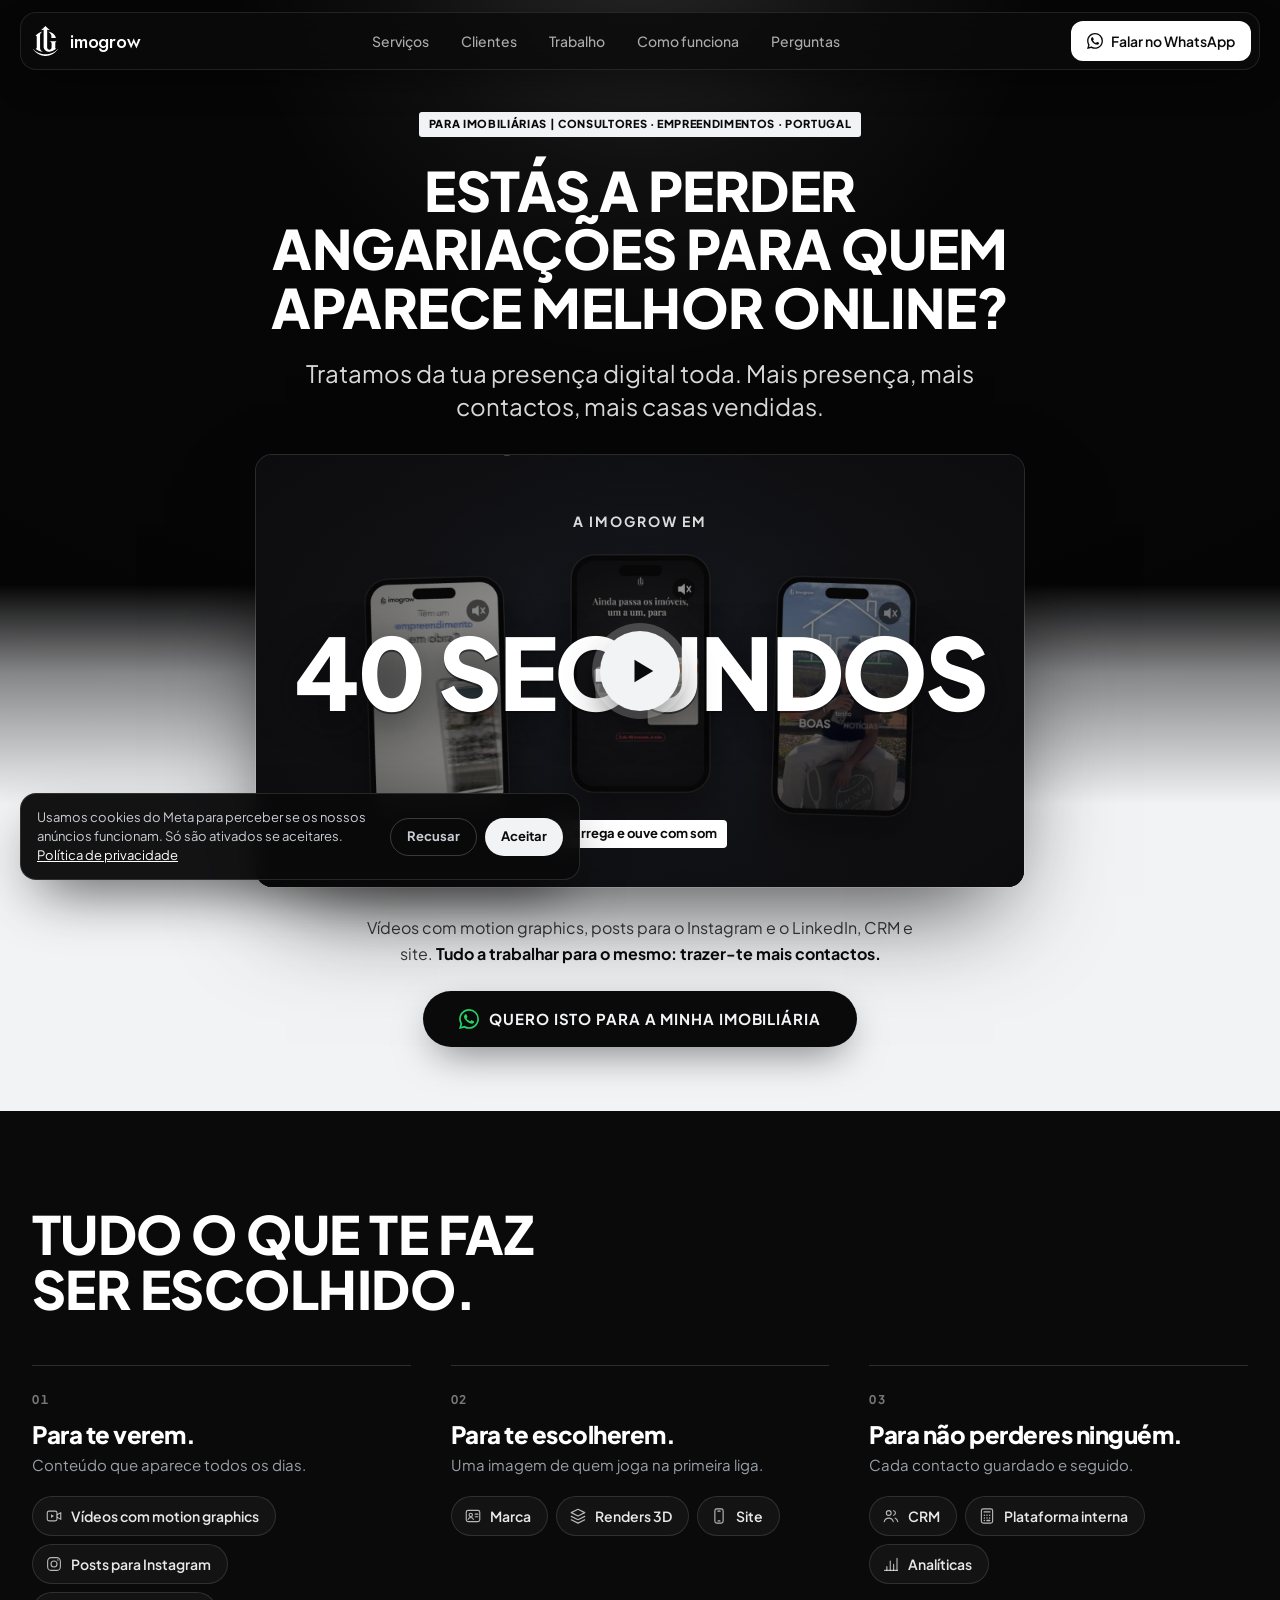
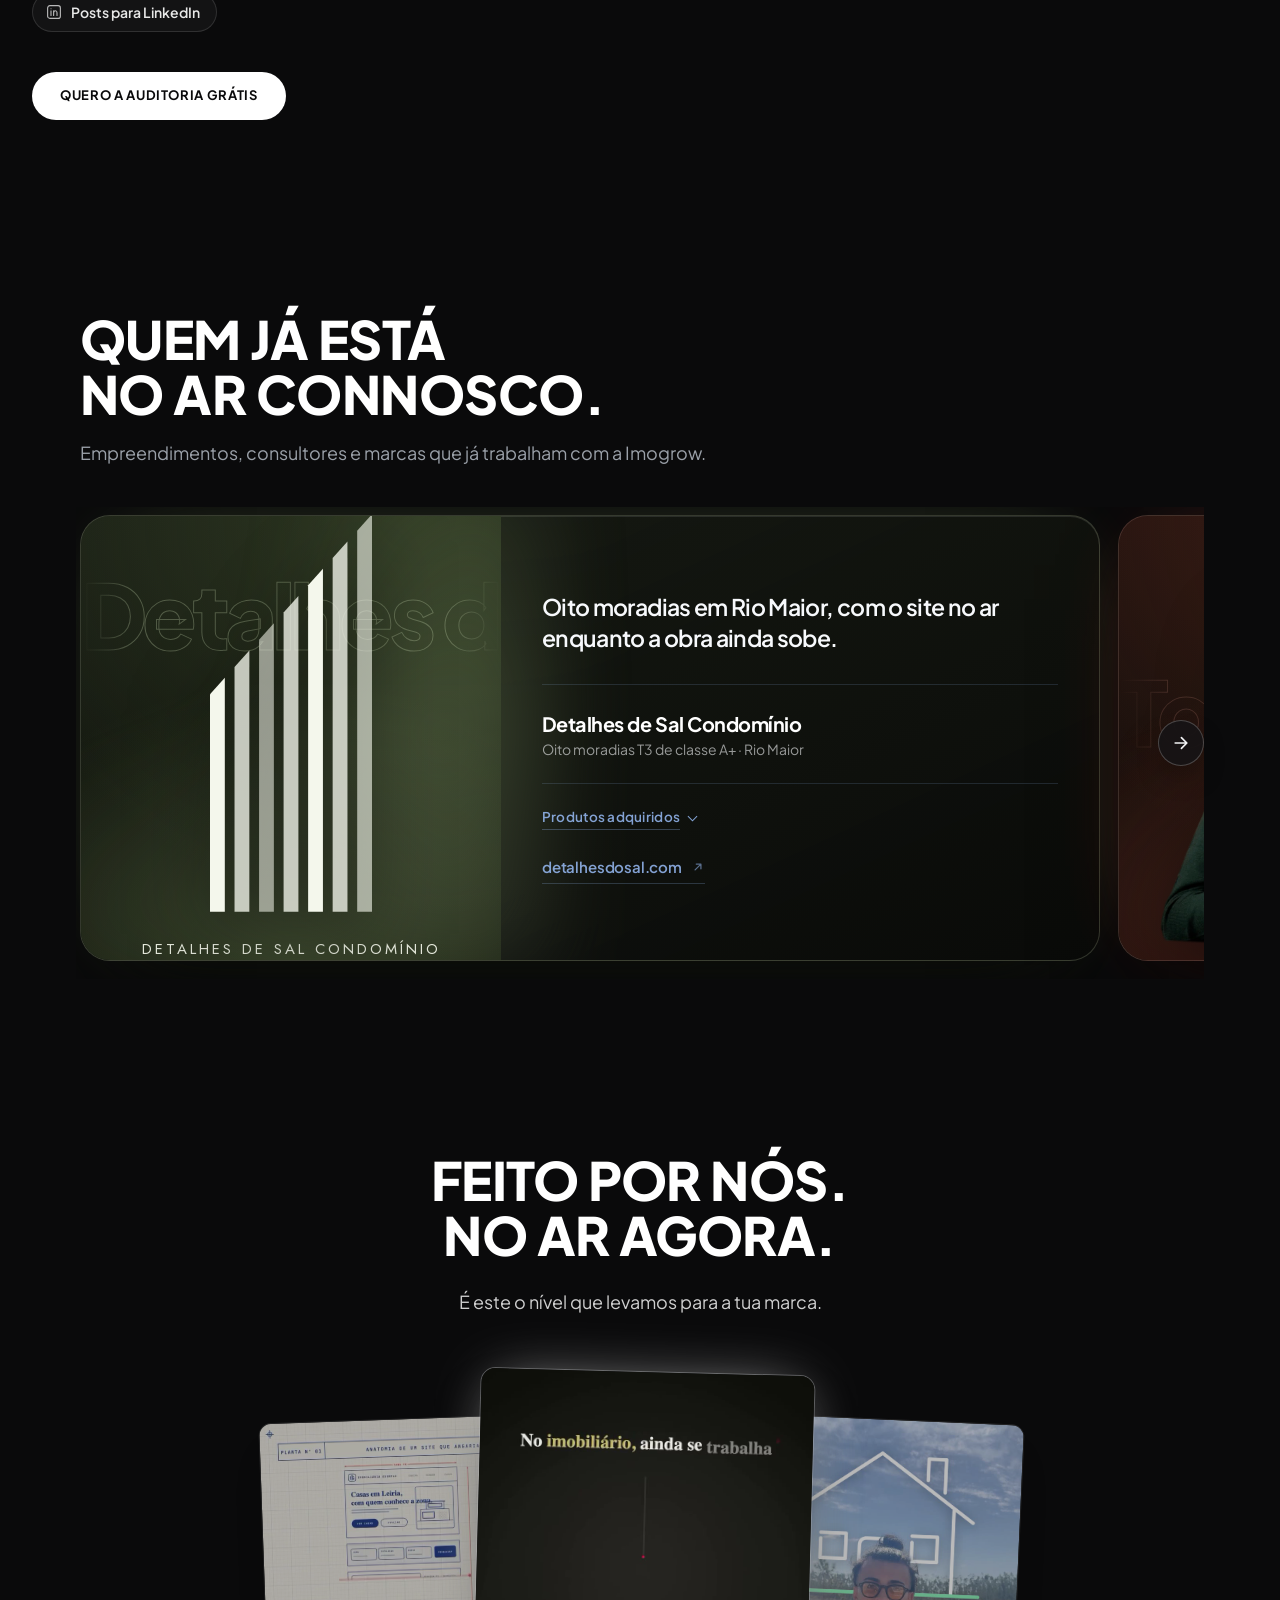
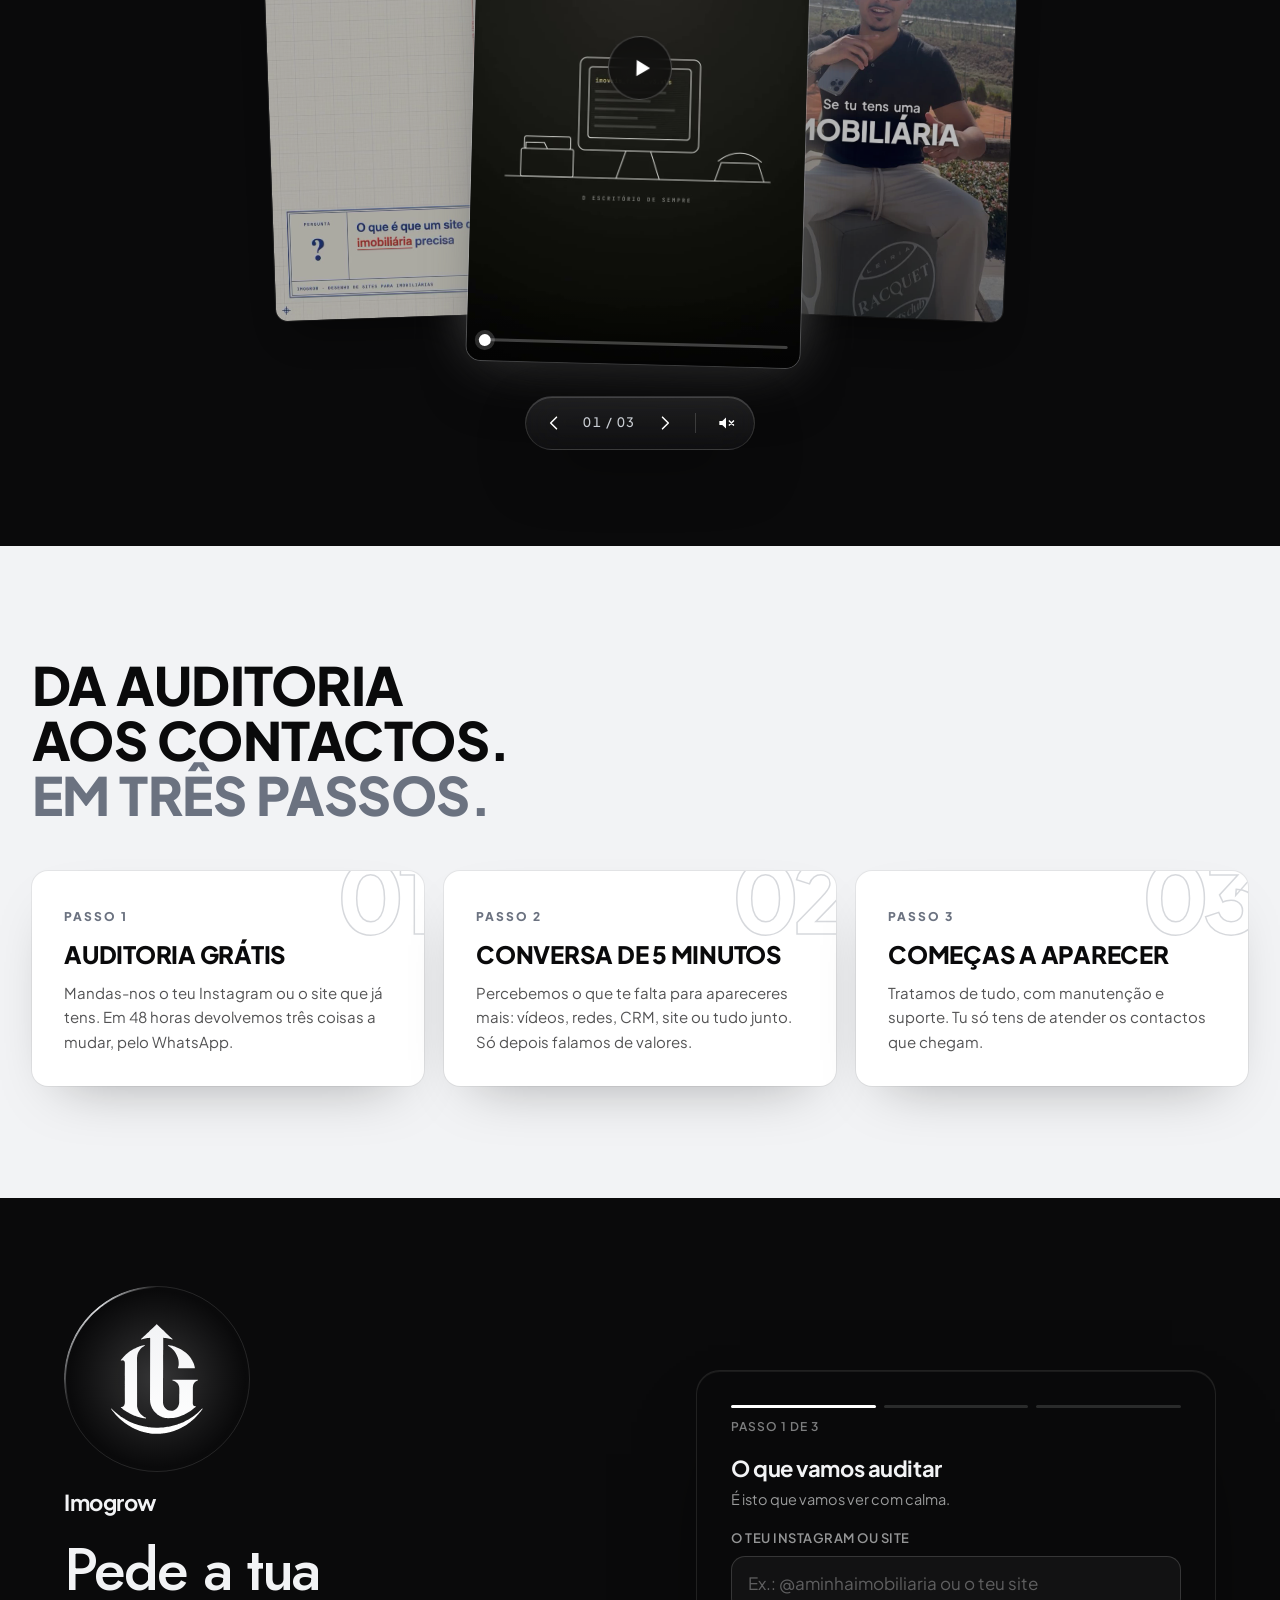
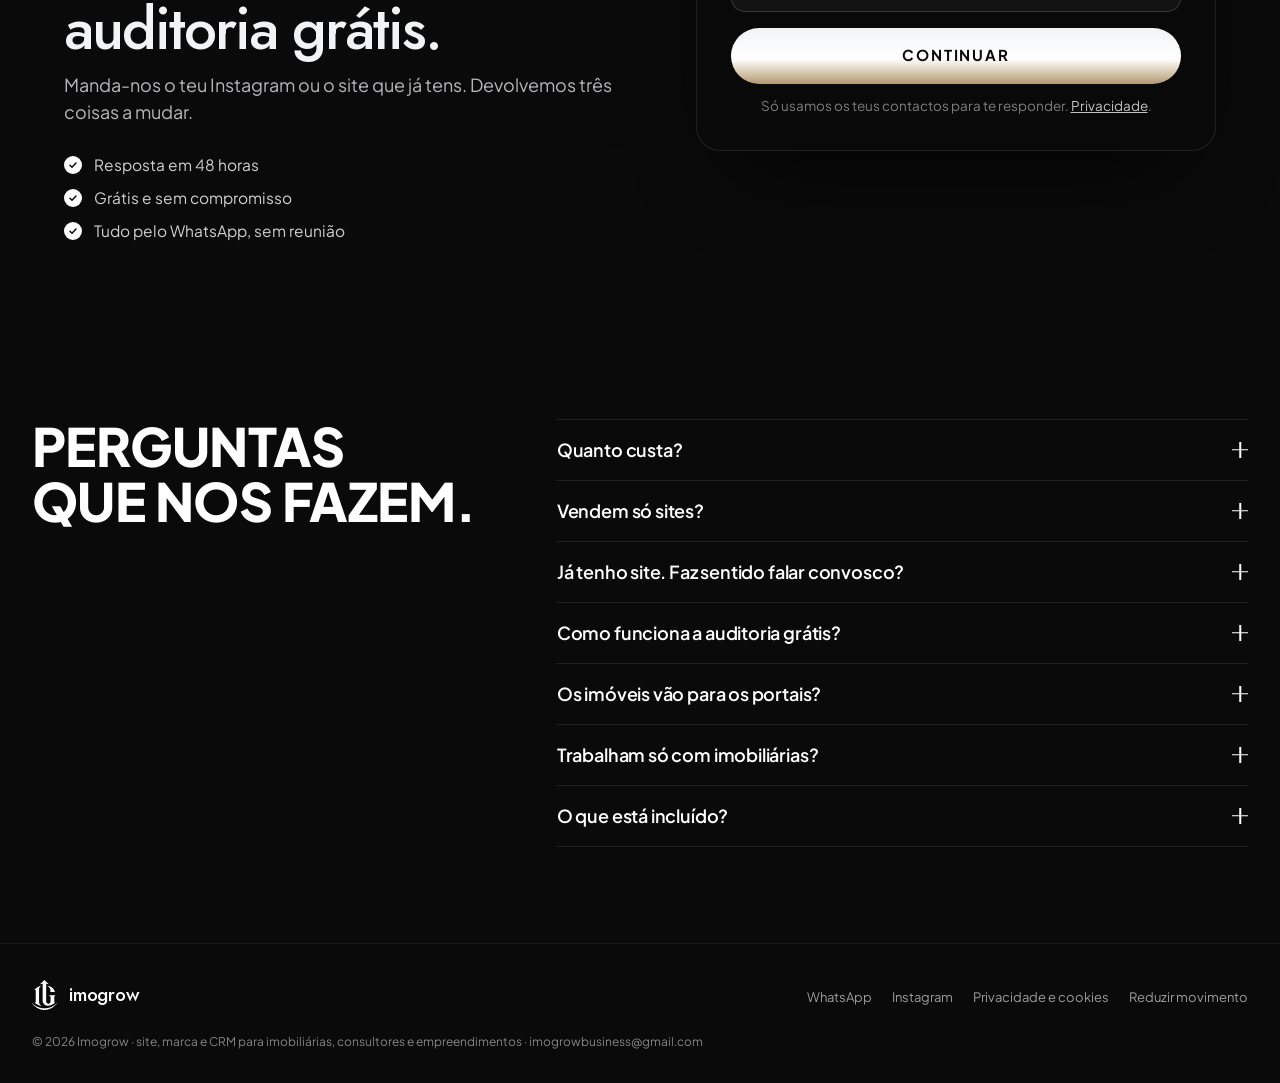
==== index.html @ 4630609e "Prévia da nova landing da Imogrow (só o site montado, sem código)" ====
<!doctype html>
<html lang="pt-PT">
<head><meta name="robots" content="noindex,nofollow">
<meta charset="utf-8">
<meta name="viewport" content="width=device-width, initial-scale=1, viewport-fit=cover">
<title>Imogrow · Site, marca e CRM para imobiliárias em Portugal</title>
<meta name="description" content="A tua presença digital toda: vídeos com motion graphics, redes sociais, CRM e site. Mais presença, mais contactos. Auditoria grátis em 48 horas.">
<link rel="canonical" href="https://imogrow.pt/">
<meta property="og:type" content="website">
<meta property="og:site_name" content="Imogrow">
<meta property="og:locale" content="pt_PT">
<meta property="og:url" content="https://imogrow.pt/">
<meta property="og:title" content="Imogrow · Estás a perder angariações para quem aparece melhor online?">
<meta property="og:description" content="A tua presença digital toda. Auditoria grátis em 48 horas.">
<meta property="og:image" content="https://imogrow.pt/og.jpg">
<meta property="og:image:type" content="image/jpeg">
<meta property="og:image:width" content="1200">
<meta property="og:image:height" content="630">
<meta property="og:image:alt" content="Imogrow · site, marca e CRM para imobiliárias">
<meta name="twitter:card" content="summary_large_image">
<meta name="twitter:title" content="Imogrow · Site, marca e CRM para imobiliárias">
<meta name="twitter:description" content="A tua presença digital toda. Auditoria grátis em 48 horas.">
<meta name="twitter:image" content="https://imogrow.pt/og.jpg">
<meta name="theme-color" content="#0A0A0B">
<link rel="icon" href="./brand/favicon.svg" type="image/svg+xml">
<link rel="apple-touch-icon" href="./brand/apple-touch-icon.png">
<link rel="preload" href="./fonts/pjs-latin.woff2" as="font" type="font/woff2" crossorigin>
<link rel="preload" href="./media/imogrow-explicativo-capa.jpg" as="image" fetchpriority="high">
<style>html{background:#0a0a0b;color-scheme:dark}</style>
<script>(function(){var h=document.documentElement,c=null;try{c=localStorage.getItem("ig-calm")}catch(e){}var off=c==="1"||(c!=="0"&&matchMedia("(prefers-reduced-motion: reduce)").matches);h.dataset.mov=off?"off":"on";if(c!=="1"&&!location.hash&&!/Lighthouse|bot|crawl|spider|facebookexternalhit/i.test(navigator.userAgent)){h.classList.add("abre");try{history.scrollRestoration="manual"}catch(e){}setTimeout(function(){h.classList.remove("abre")},4500)}})()</script>
<script type="application/ld+json">{"@context":"https://schema.org","@type":"ProfessionalService","name":"Imogrow","description":"Site, marca e CRM para imobiliárias, consultores e empreendimentos.","url":"https://imogrow.pt/","telephone":"+351916868318","email":"imogrowbusiness@gmail.com","areaServed":"PT","sameAs":["https://www.instagram.com/imogrow/"]}</script>
<script src="./pixel.js" defer></script>
  <script type="module" crossorigin src="./app/index-C5SwoF0Z.js"></script>
  <link rel="stylesheet" crossorigin href="./app/index-BoEfmRqk.css">
</head>
<body>
<noscript>
<div style="max-width:640px;margin:0 auto;padding:96px 20px;font-family:Arial,sans-serif;color:#f2f3f5;line-height:1.5">
<h1 style="font-size:2rem;line-height:1.1;color:#fff">Site, marca e CRM para imobiliárias.</h1>
<p>A tua presença digital toda, tratada por uma só equipa. Auditoria grátis em 48 horas.</p>
<p><a style="color:#fff" href="https://wa.me/351916868318">WhatsApp +351 916 868 318</a> · <a style="color:#fff" href="https://www.instagram.com/imogrow/">Instagram @imogrow</a></p>
</div>
</noscript>
<div id="raiz" data-raiz="./"></div>
</body>
</html>
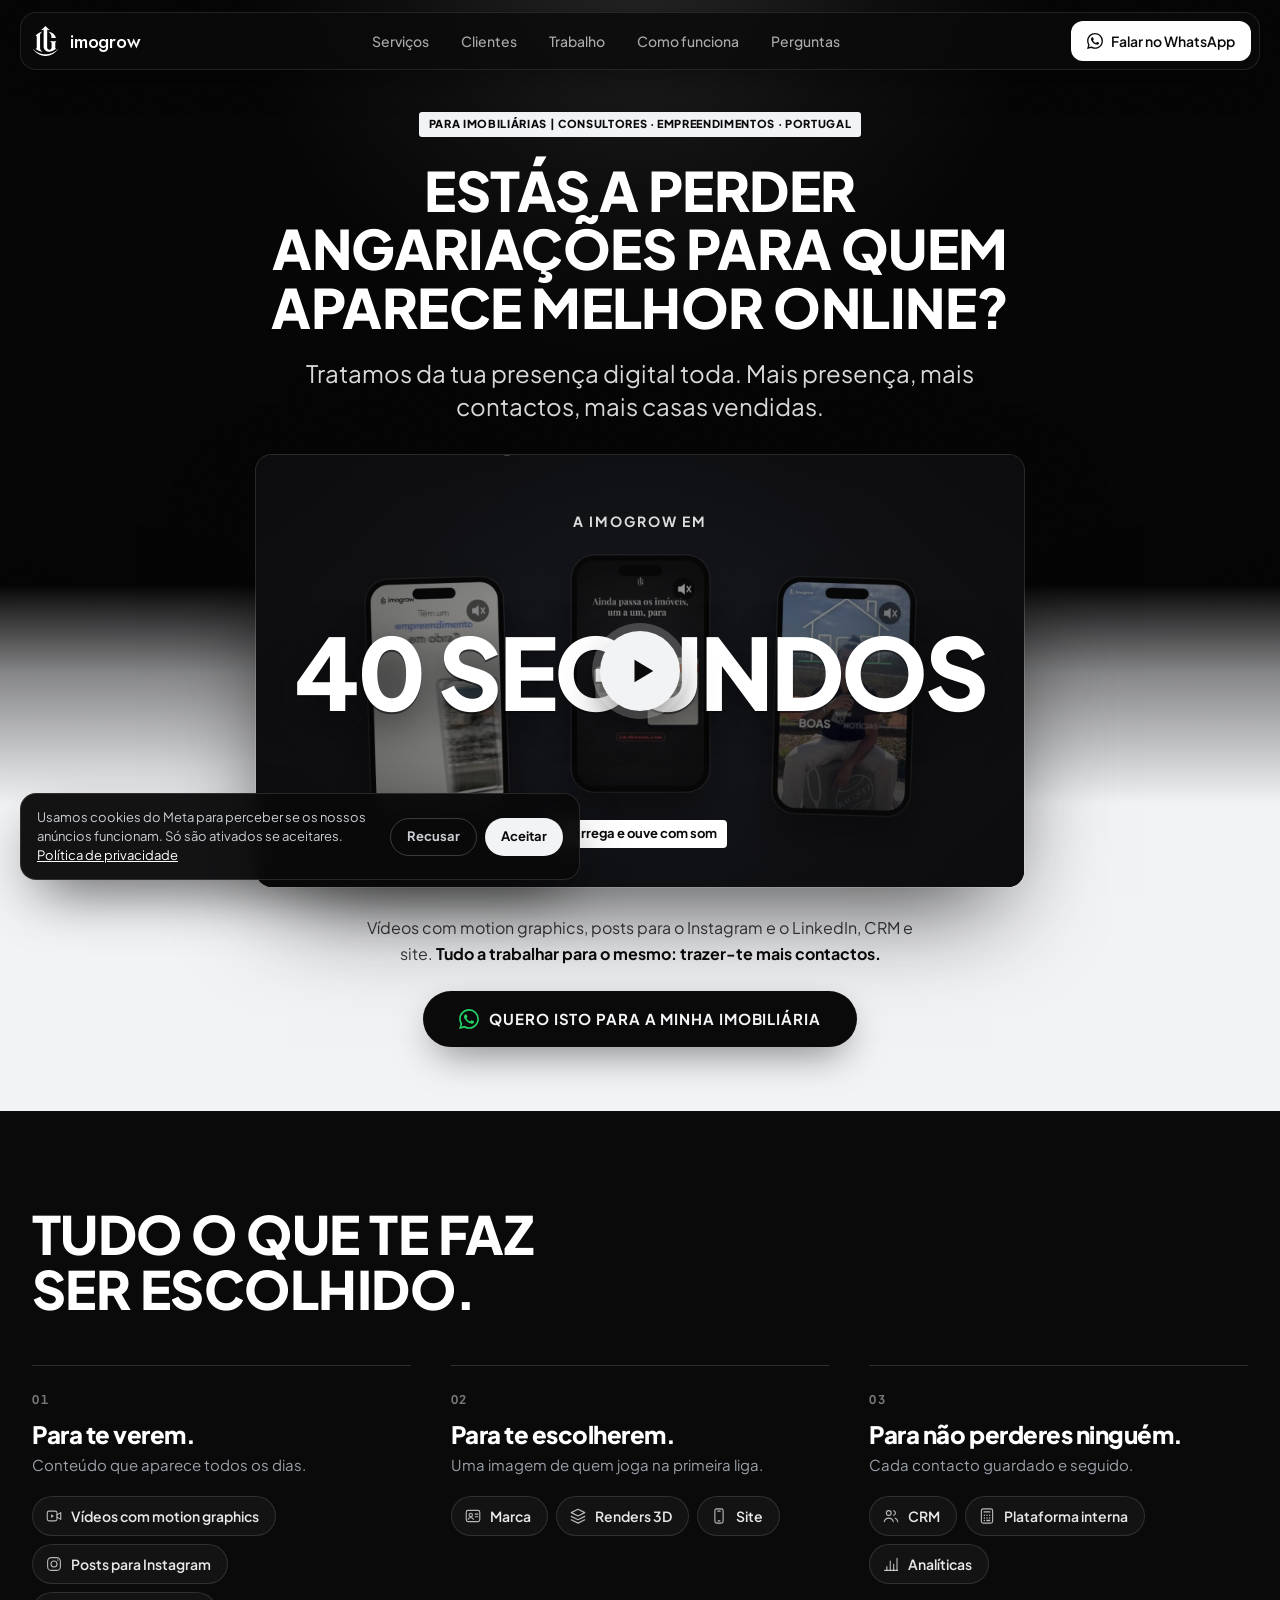
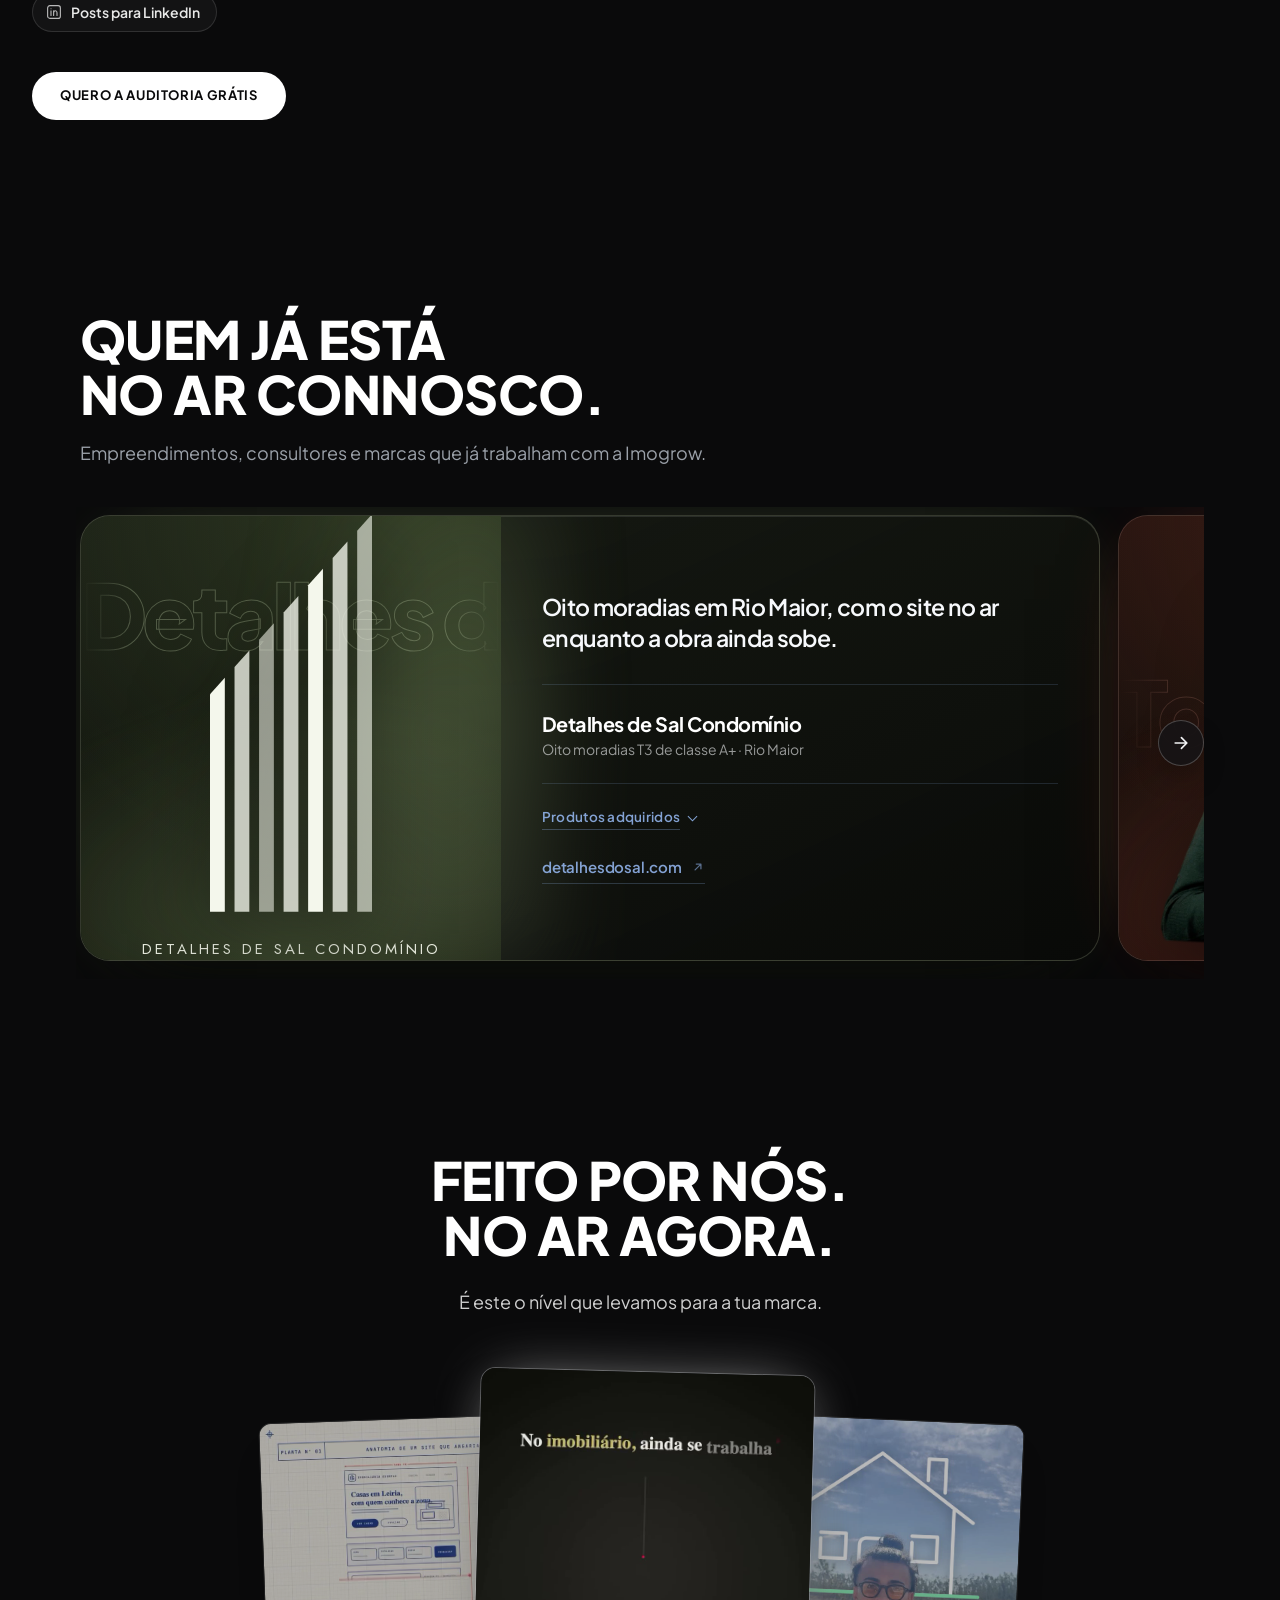
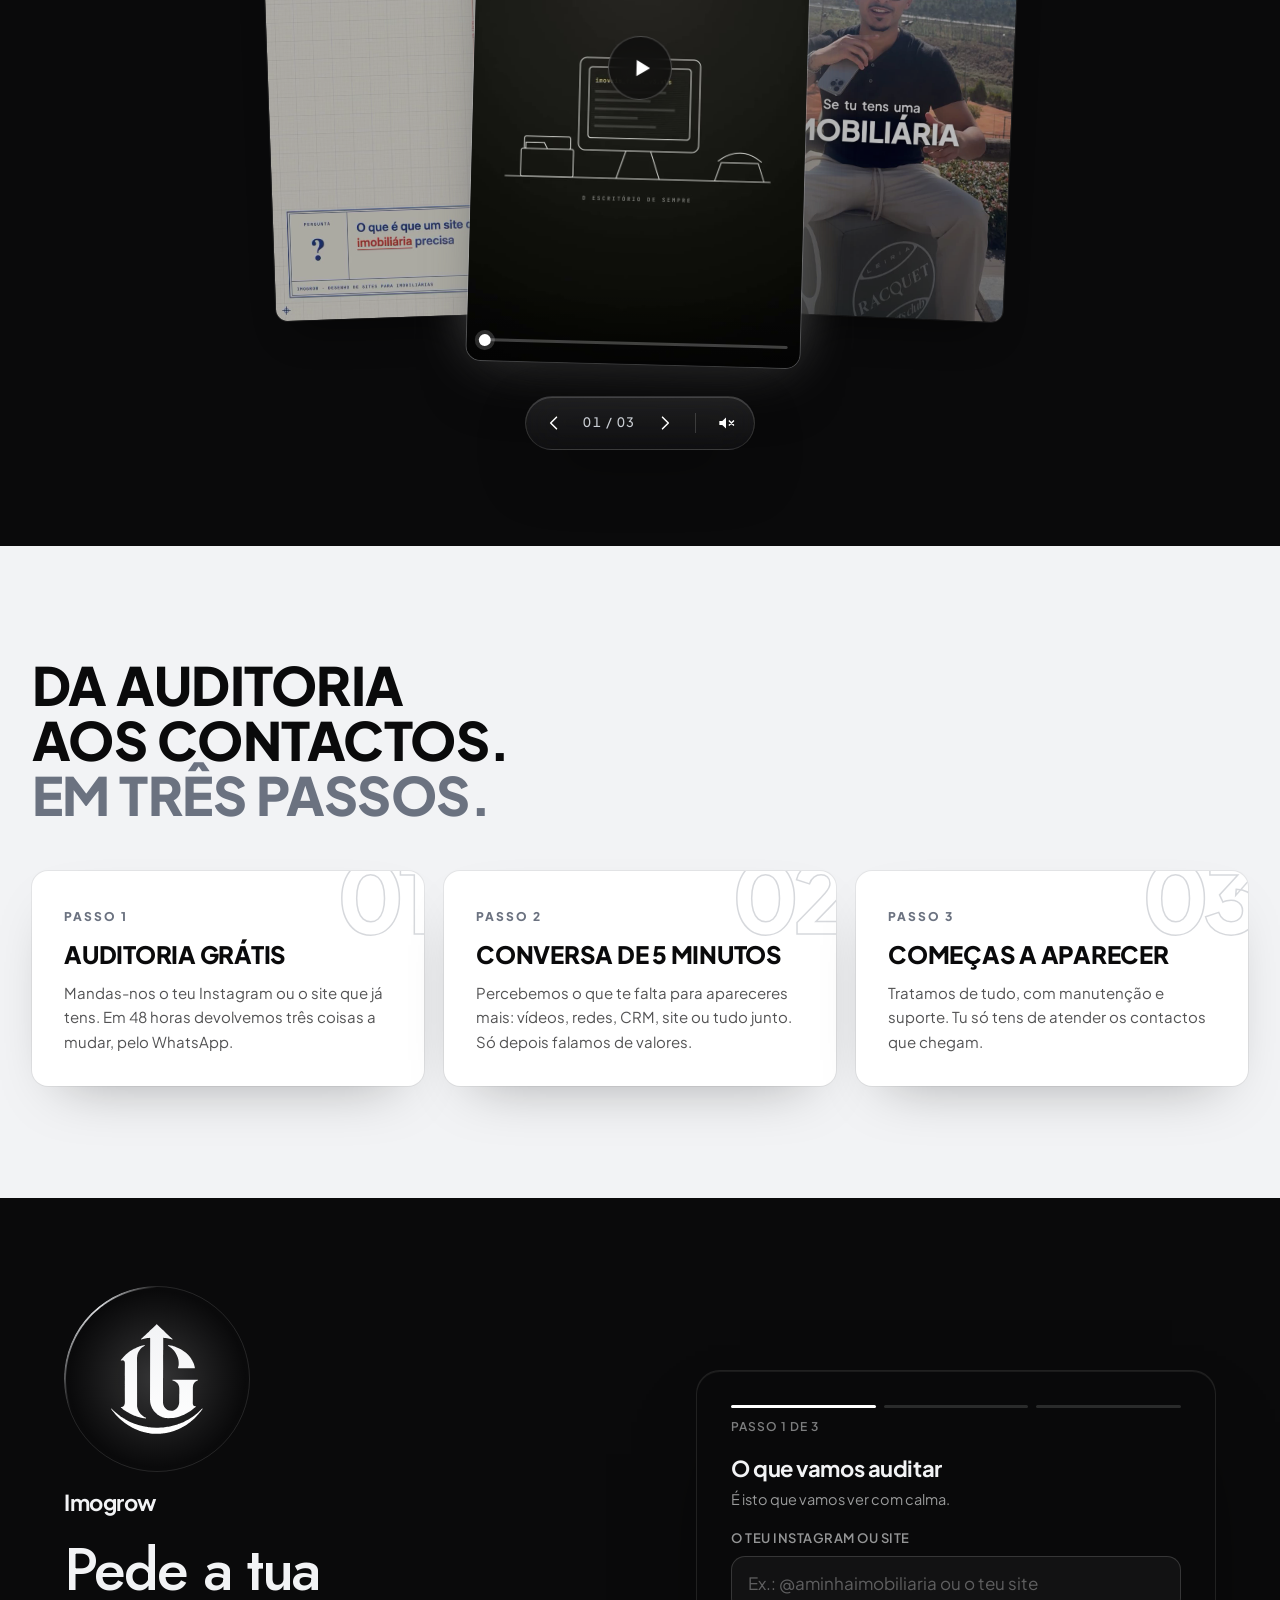
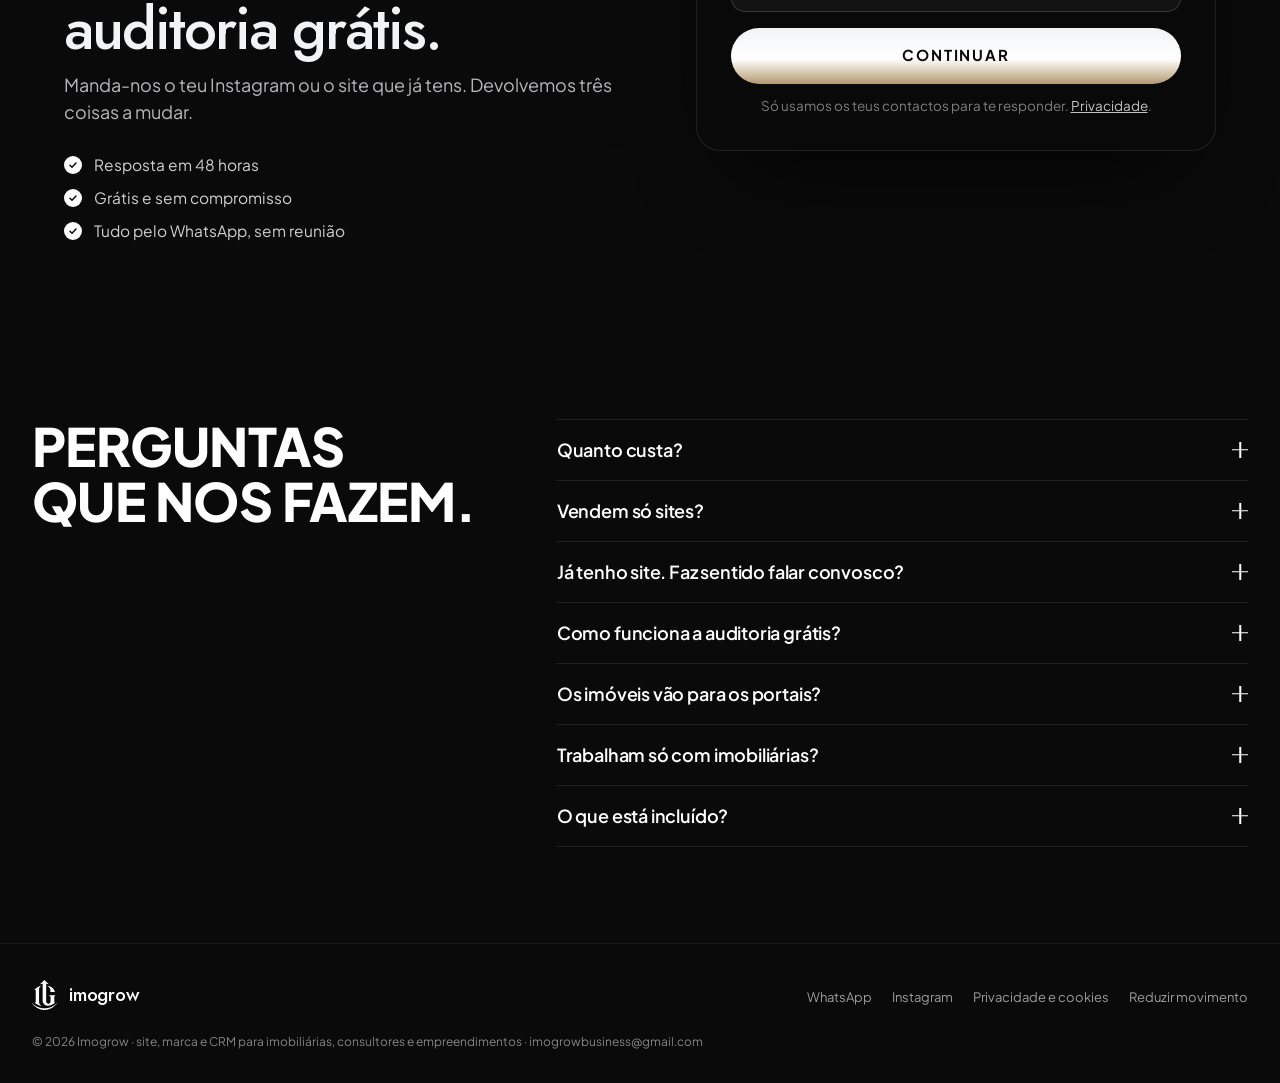
==== commit bc66b735: "Cartão de partilha: Quem parece maior, angaria mais Co-Authored-By: Claude Opus 5.5 <noreply@anthrop" ====
--- a/index.html
+++ b/index.html
@@ -5,22 +5,22 @@
 <meta name="viewport" content="width=device-width, initial-scale=1, viewport-fit=cover">
 <title>Imogrow · Site, marca e CRM para imobiliárias em Portugal</title>
 <meta name="description" content="A tua presença digital toda: vídeos com motion graphics, redes sociais, CRM e site. Mais presença, mais contactos. Auditoria grátis em 48 horas.">
-<link rel="canonical" href="https://imogrow.pt/">
+<link rel="canonical" href="https://tomas476.github.io/imogrow-previa/">
 <meta property="og:type" content="website">
 <meta property="og:site_name" content="Imogrow">
 <meta property="og:locale" content="pt_PT">
-<meta property="og:url" content="https://imogrow.pt/">
-<meta property="og:title" content="Imogrow · Estás a perder angariações para quem aparece melhor online?">
+<meta property="og:url" content="https://tomas476.github.io/imogrow-previa/">
+<meta property="og:title" content="Imogrow · Quem parece maior, angaria mais.">
 <meta property="og:description" content="A tua presença digital toda. Auditoria grátis em 48 horas.">
-<meta property="og:image" content="https://imogrow.pt/og.jpg">
+<meta property="og:image" content="https://tomas476.github.io/imogrow-previa/og-imogrow-v1.jpg">
 <meta property="og:image:type" content="image/jpeg">
 <meta property="og:image:width" content="1200">
 <meta property="og:image:height" content="630">
-<meta property="og:image:alt" content="Imogrow · site, marca e CRM para imobiliárias">
+<meta property="og:image:alt" content="Imogrow · Quem parece maior, angaria mais. Auditoria grátis em 48 horas.">
 <meta name="twitter:card" content="summary_large_image">
-<meta name="twitter:title" content="Imogrow · Site, marca e CRM para imobiliárias">
+<meta name="twitter:title" content="Imogrow · Quem parece maior, angaria mais.">
 <meta name="twitter:description" content="A tua presença digital toda. Auditoria grátis em 48 horas.">
-<meta name="twitter:image" content="https://imogrow.pt/og.jpg">
+<meta name="twitter:image" content="https://tomas476.github.io/imogrow-previa/og-imogrow-v1.jpg">
 <meta name="theme-color" content="#0A0A0B">
 <link rel="icon" href="./brand/favicon.svg" type="image/svg+xml">
 <link rel="apple-touch-icon" href="./brand/apple-touch-icon.png">
@@ -28,7 +28,7 @@
 <link rel="preload" href="./media/imogrow-explicativo-capa.jpg" as="image" fetchpriority="high">
 <style>html{background:#0a0a0b;color-scheme:dark}</style>
 <script>(function(){var h=document.documentElement,c=null;try{c=localStorage.getItem("ig-calm")}catch(e){}var off=c==="1"||(c!=="0"&&matchMedia("(prefers-reduced-motion: reduce)").matches);h.dataset.mov=off?"off":"on";if(c!=="1"&&!location.hash&&!/Lighthouse|bot|crawl|spider|facebookexternalhit/i.test(navigator.userAgent)){h.classList.add("abre");try{history.scrollRestoration="manual"}catch(e){}setTimeout(function(){h.classList.remove("abre")},4500)}})()</script>
-<script type="application/ld+json">{"@context":"https://schema.org","@type":"ProfessionalService","name":"Imogrow","description":"Site, marca e CRM para imobiliárias, consultores e empreendimentos.","url":"https://imogrow.pt/","telephone":"+351916868318","email":"imogrowbusiness@gmail.com","areaServed":"PT","sameAs":["https://www.instagram.com/imogrow/"]}</script>
+<script type="application/ld+json">{"@context":"https://schema.org","@type":"ProfessionalService","name":"Imogrow","description":"Site, marca e CRM para imobiliárias, consultores e empreendimentos.","url":"https://tomas476.github.io/imogrow-previa/","telephone":"+351916868318","email":"imogrowbusiness@gmail.com","areaServed":"PT","sameAs":["https://www.instagram.com/imogrow/"]}</script>
 <script src="./pixel.js" defer></script>
   <script type="module" crossorigin src="./app/index-C5SwoF0Z.js"></script>
   <link rel="stylesheet" crossorigin href="./app/index-BoEfmRqk.css">
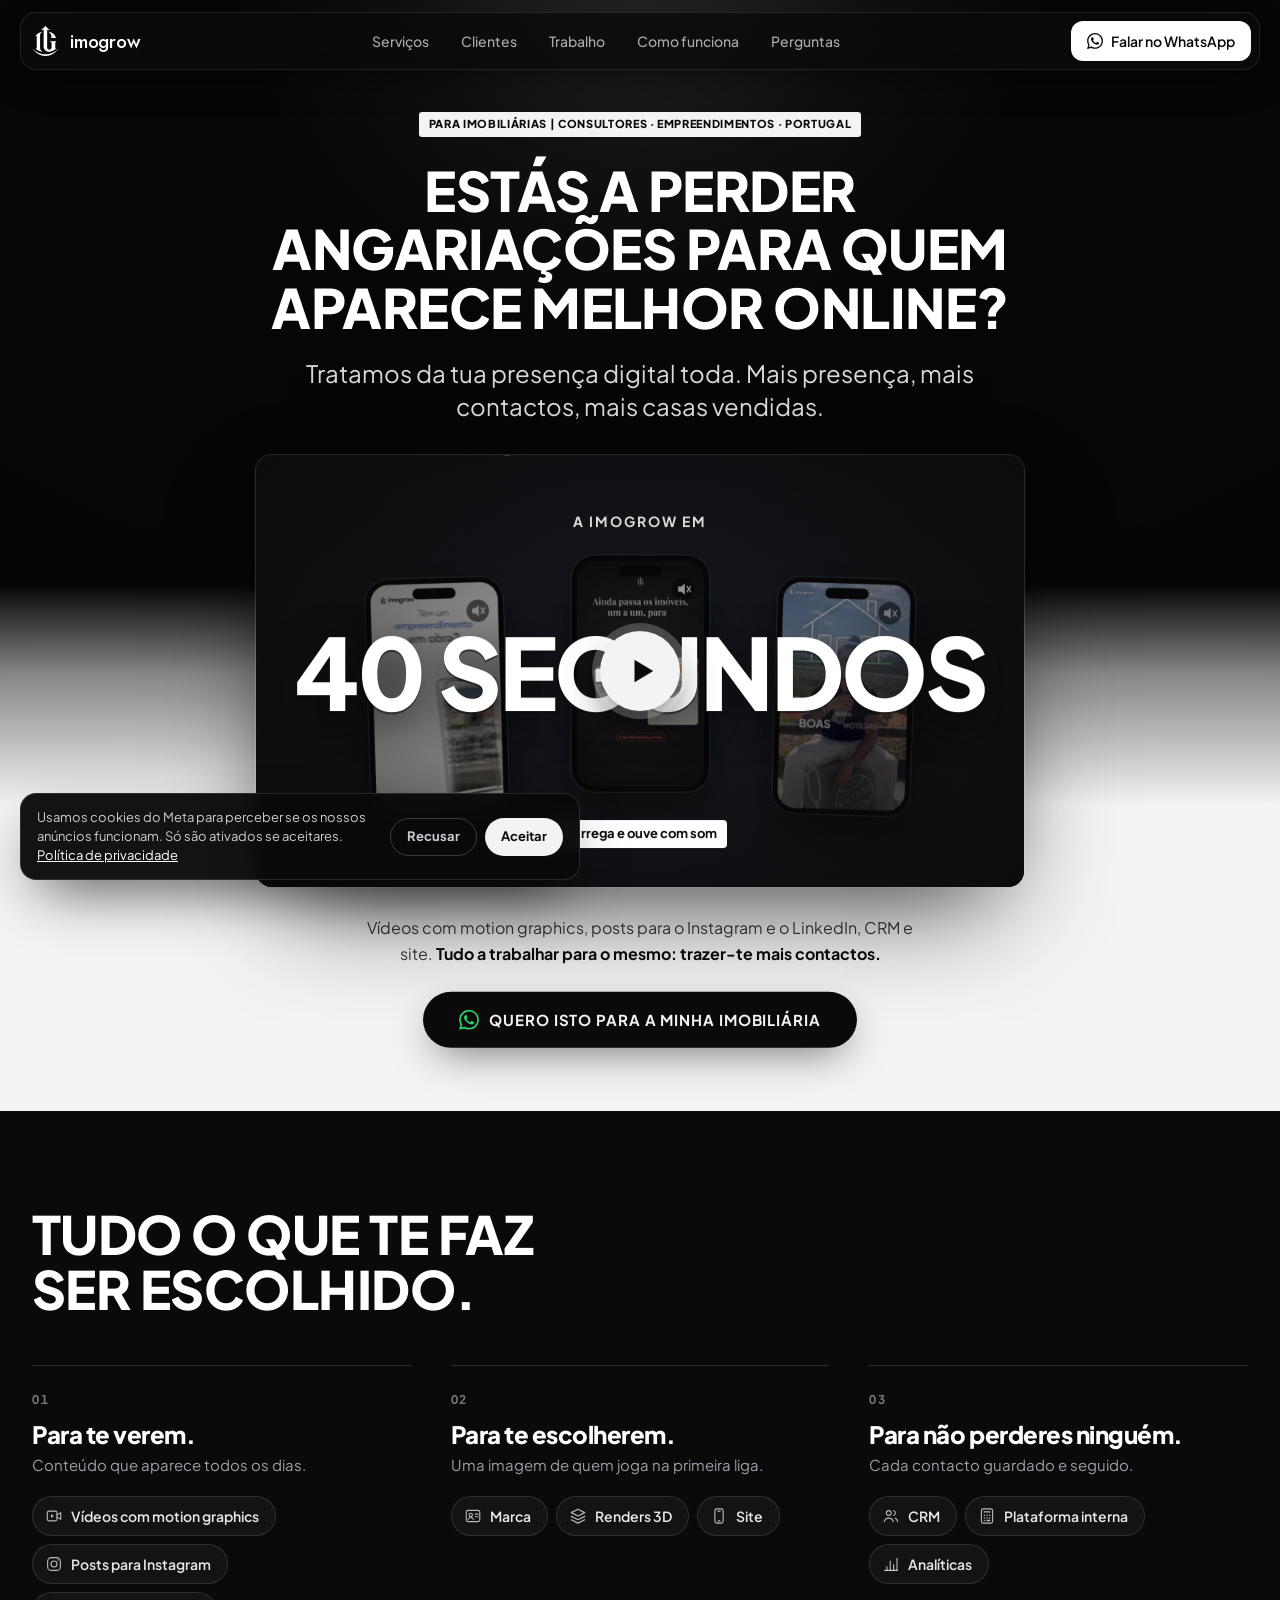
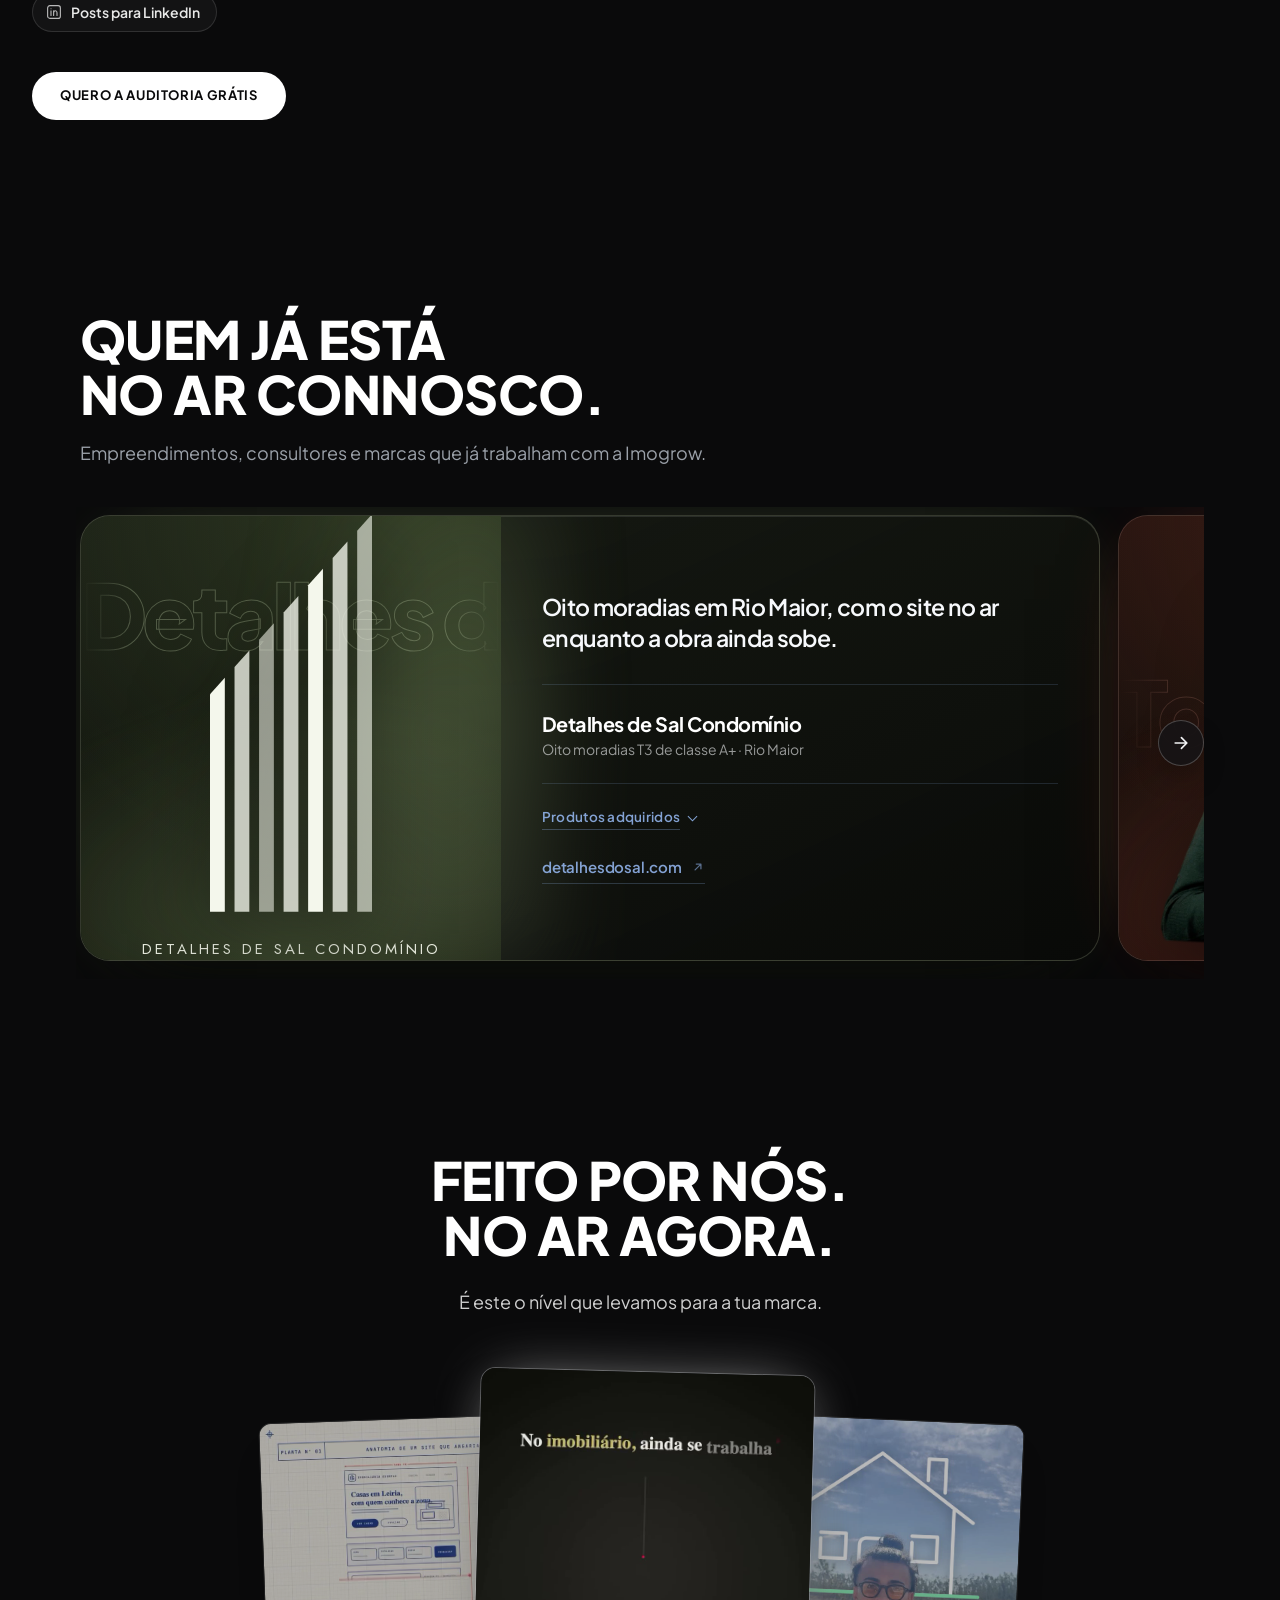
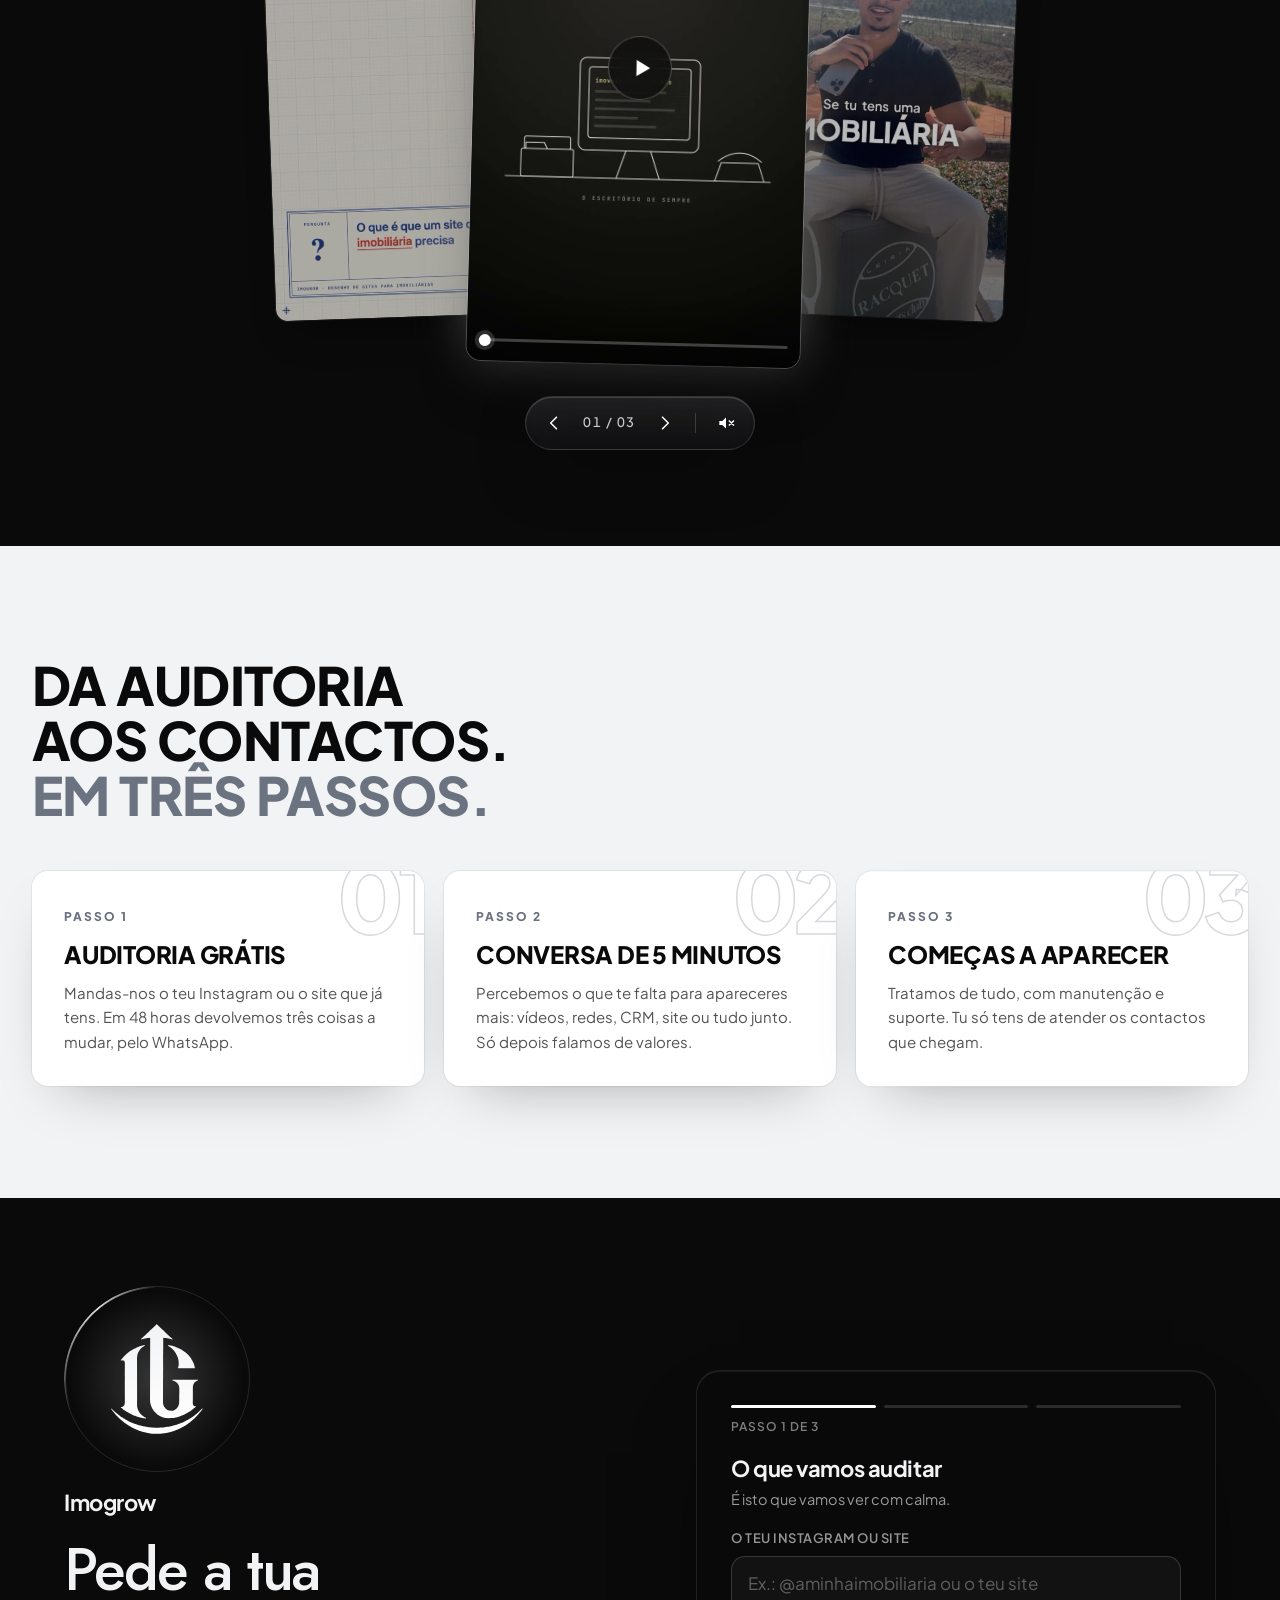
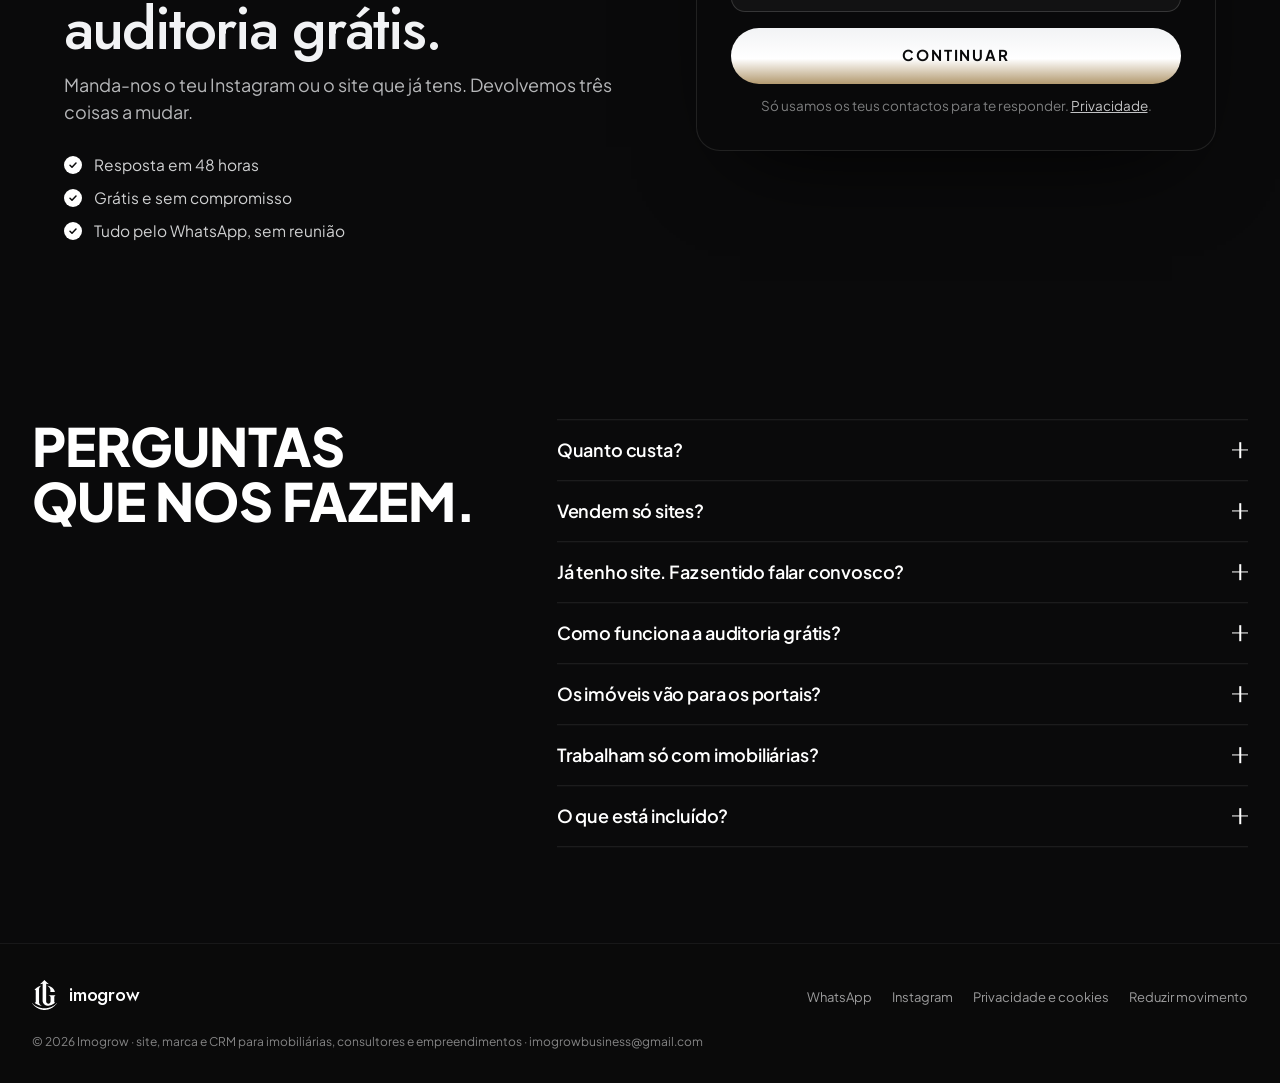
==== commit fef31754: "Cartão de partilha v2, sem a pílula Co-Authored-By: Claude Opus 5.5 <noreply@anthropic.com>" ====
--- a/index.html
+++ b/index.html
@@ -4,23 +4,23 @@
 <meta charset="utf-8">
 <meta name="viewport" content="width=device-width, initial-scale=1, viewport-fit=cover">
 <title>Imogrow · Site, marca e CRM para imobiliárias em Portugal</title>
-<meta name="description" content="A tua presença digital toda: vídeos com motion graphics, redes sociais, CRM e site. Mais presença, mais contactos. Auditoria grátis em 48 horas.">
+<meta name="description" content="A tua presença digital toda: vídeos com motion graphics, redes sociais, CRM e site. Mais presença, mais contactos. Pede a tua auditoria grátis em 48 horas.">
 <link rel="canonical" href="https://tomas476.github.io/imogrow-previa/">
 <meta property="og:type" content="website">
 <meta property="og:site_name" content="Imogrow">
 <meta property="og:locale" content="pt_PT">
 <meta property="og:url" content="https://tomas476.github.io/imogrow-previa/">
 <meta property="og:title" content="Imogrow · Quem parece maior, angaria mais.">
-<meta property="og:description" content="A tua presença digital toda. Auditoria grátis em 48 horas.">
-<meta property="og:image" content="https://tomas476.github.io/imogrow-previa/og-imogrow-v1.jpg">
+<meta property="og:description" content="A tua presença digital toda. Pede a tua auditoria grátis em 48 horas.">
+<meta property="og:image" content="https://tomas476.github.io/imogrow-previa/og-imogrow-v2.jpg">
 <meta property="og:image:type" content="image/jpeg">
 <meta property="og:image:width" content="1200">
 <meta property="og:image:height" content="630">
-<meta property="og:image:alt" content="Imogrow · Quem parece maior, angaria mais. Auditoria grátis em 48 horas.">
+<meta property="og:image:alt" content="Imogrow · Quem parece maior, angaria mais. Pede a tua auditoria grátis em 48 horas.">
 <meta name="twitter:card" content="summary_large_image">
 <meta name="twitter:title" content="Imogrow · Quem parece maior, angaria mais.">
-<meta name="twitter:description" content="A tua presença digital toda. Auditoria grátis em 48 horas.">
-<meta name="twitter:image" content="https://tomas476.github.io/imogrow-previa/og-imogrow-v1.jpg">
+<meta name="twitter:description" content="A tua presença digital toda. Pede a tua auditoria grátis em 48 horas.">
+<meta name="twitter:image" content="https://tomas476.github.io/imogrow-previa/og-imogrow-v2.jpg">
 <meta name="theme-color" content="#0A0A0B">
 <link rel="icon" href="./brand/favicon.svg" type="image/svg+xml">
 <link rel="apple-touch-icon" href="./brand/apple-touch-icon.png">
